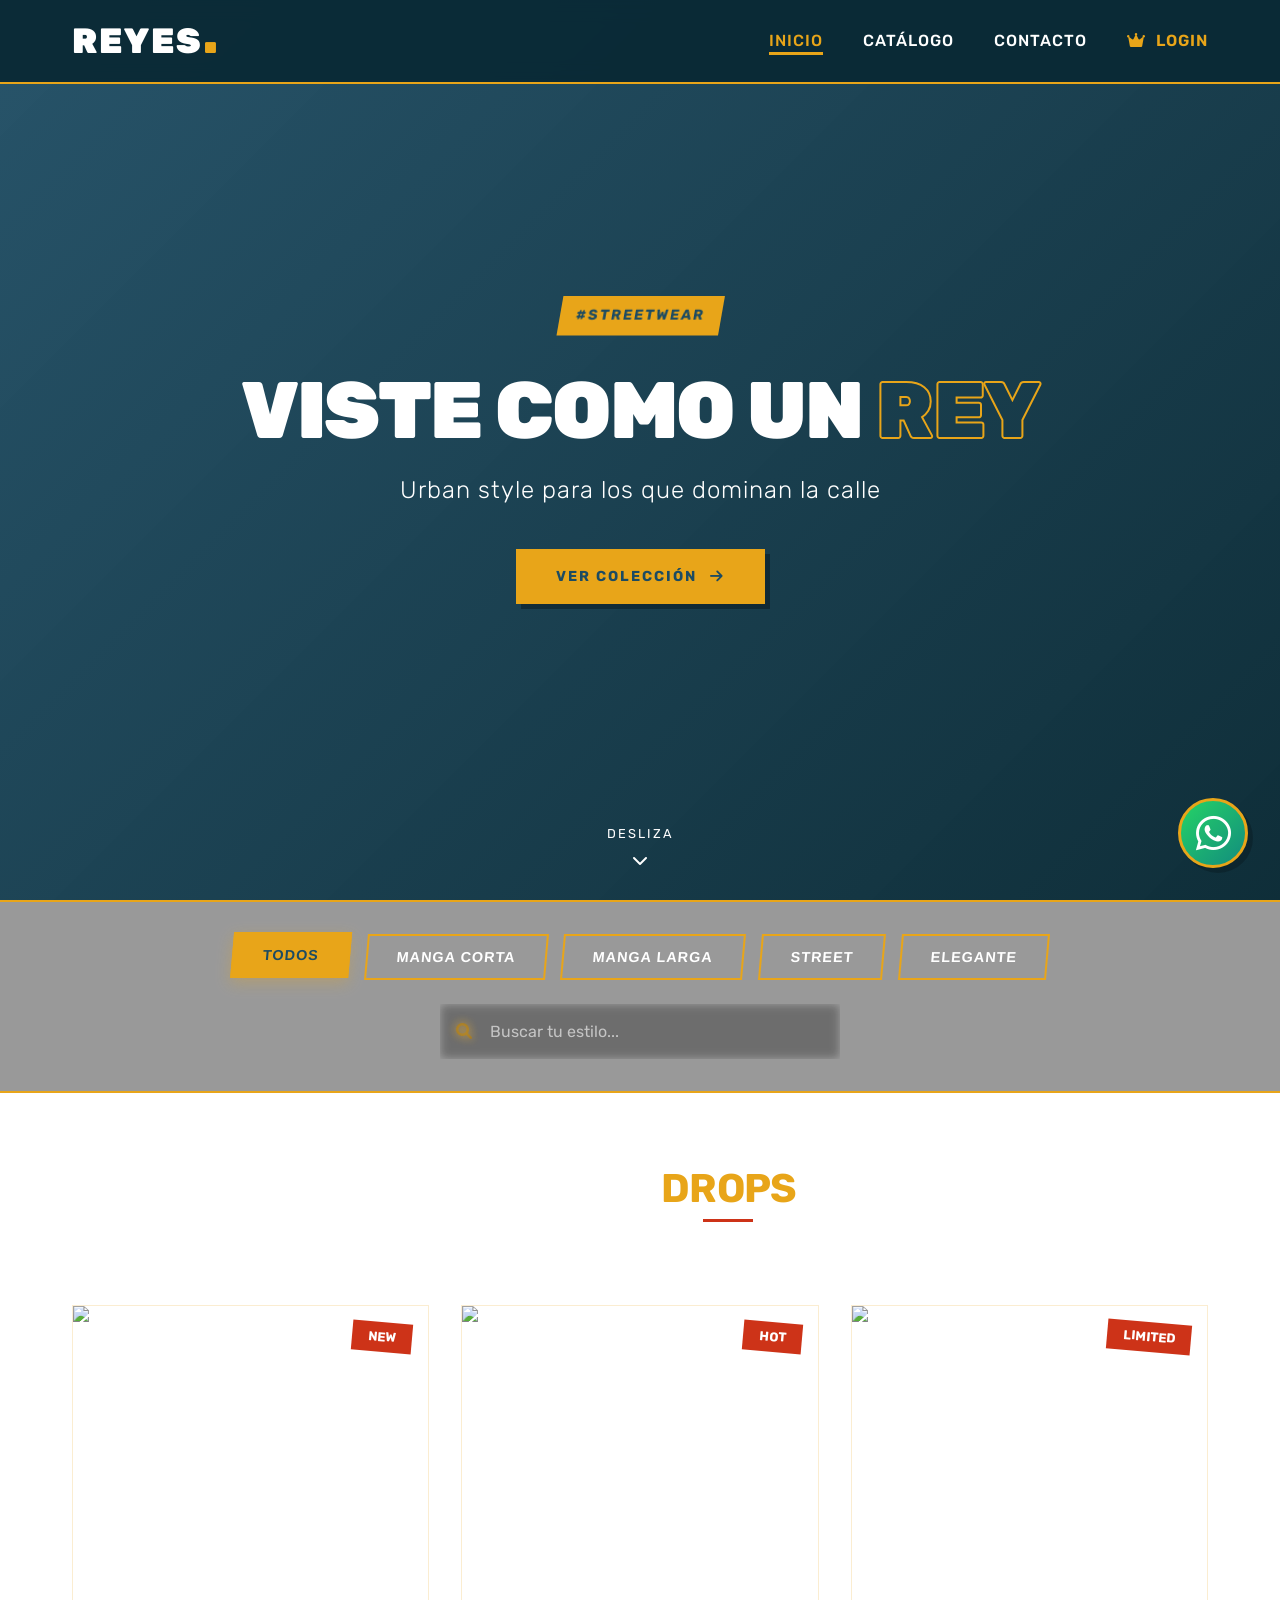
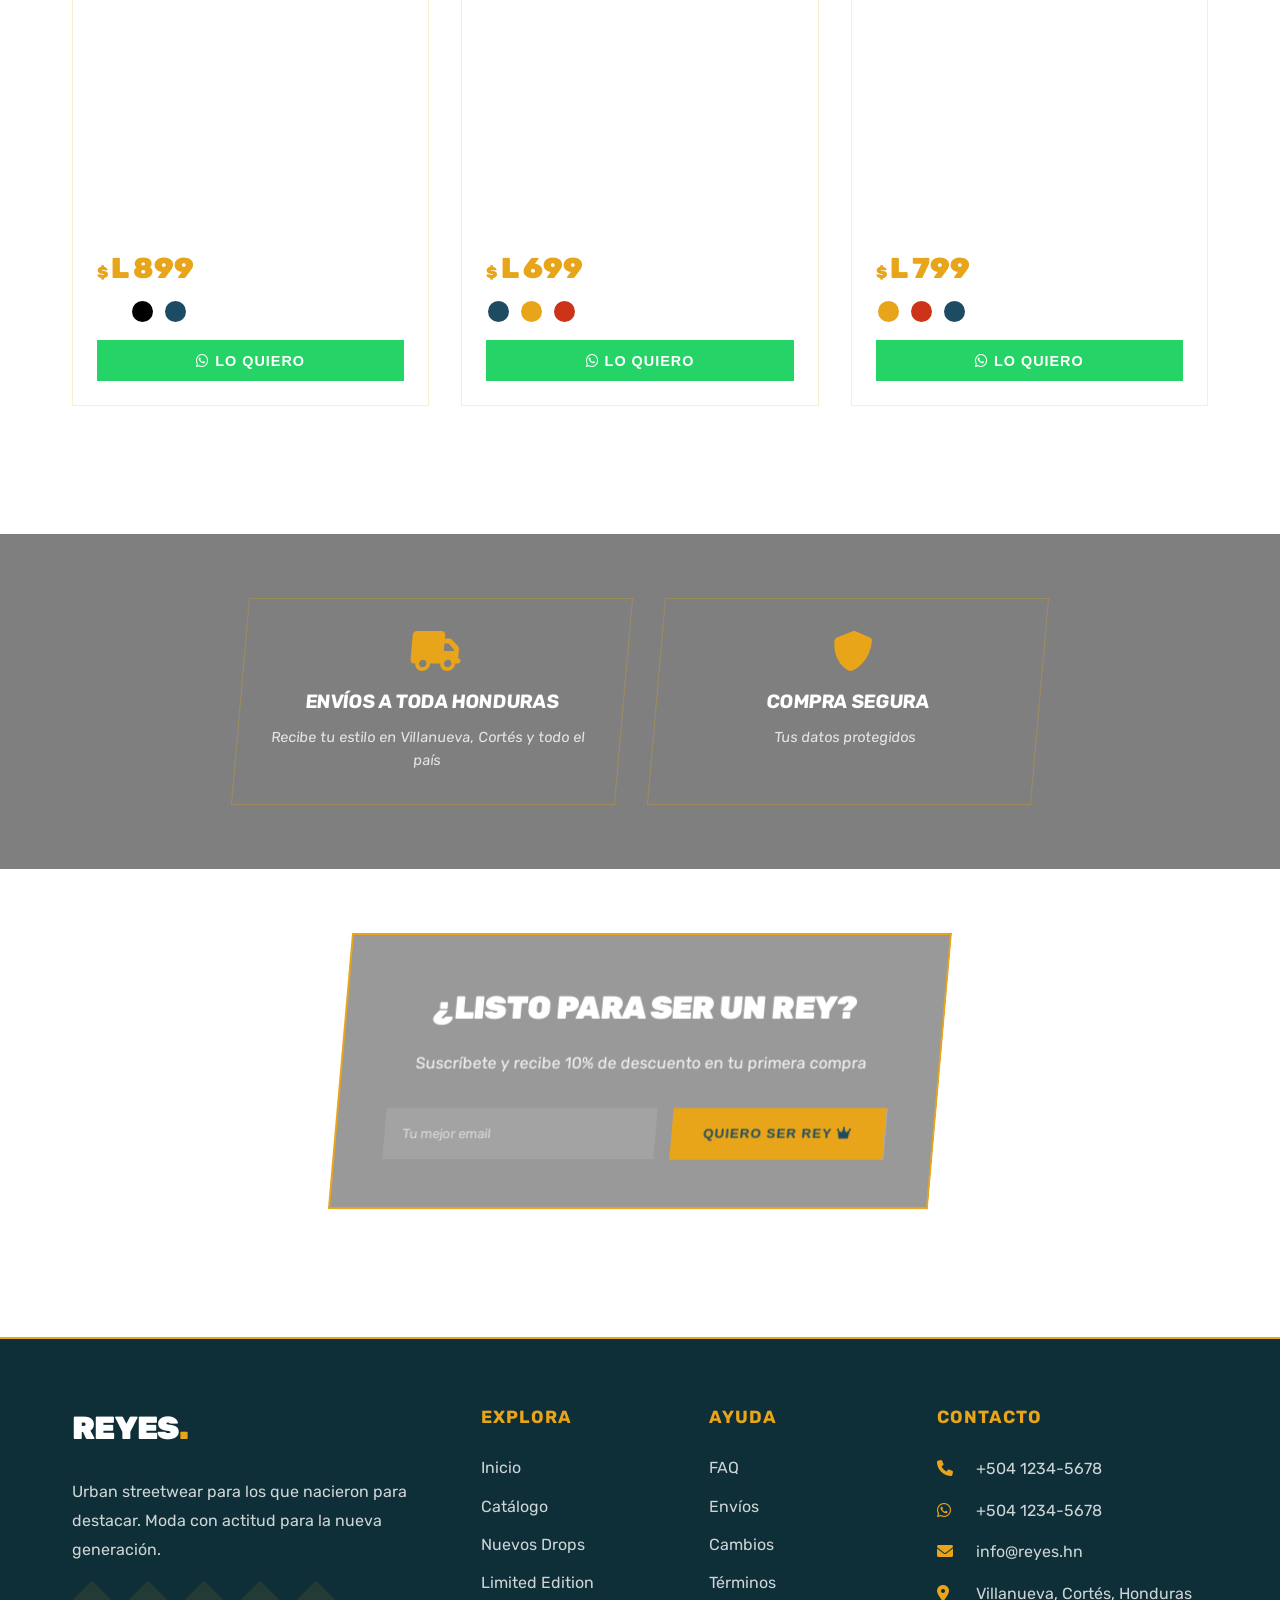
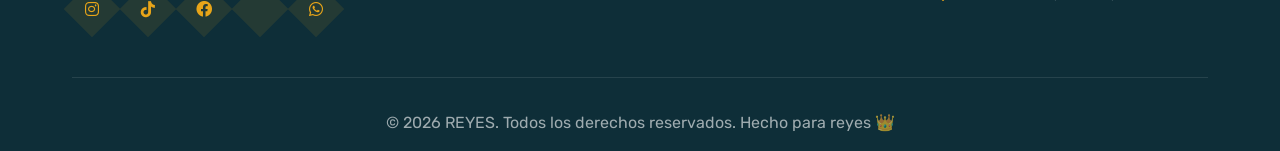
==== index.html @ 41ee8513 "Add files via upload" ====
<!DOCTYPE html>
<html lang="es">
<head>
    <meta charset="UTF-8">
    <meta name="viewport" content="width=device-width, initial-scale=1.0">
    <title>Reyes | Urban Streetwear</title>
    <!-- Tipografía Rubik -->
    <link rel="preconnect" href="https://fonts.googleapis.com">
    <link rel="preconnect" href="https://fonts.gstatic.com" crossorigin>
    <link href="https://fonts.googleapis.com/css2?family=Rubik:wght@300;400;500;600;700;800;900&display=swap" rel="stylesheet">
    <!-- Font Awesome para iconos -->
    <link rel="stylesheet" href="https://cdnjs.cloudflare.com/ajax/libs/font-awesome/6.0.0/css/all.min.css">
    <link rel="stylesheet" href="css/style.css">
</head>
<body>
    <!-- Fondo con imagen y overlay -->
    <div class="bg-overlay"></div>
    
    <!-- Header -->
    <header class="header">
        <nav class="nav-container">
            <div class="logo">
                <h1>REYES<span>.</span></h1>
            </div>
            
            <div class="menu-toggle">
                <i class="fas fa-bars"></i>
            </div>
            
         <ul class="nav-menu">
    <li><a href="#inicio" class="active">Inicio</a></li>
    <li><a href="#catalogo">Catálogo</a></li>
    <li><a href="#contacto">Contacto</a></li>
    <li><a href="#" id="loginLink"><i class="fas fa-crown"></i> Login</a></li>
    <!-- El botón de logout se agregará dinámicamente con JavaScript -->
</ul>
        </nav>
    </header>

    <!-- Hero Section -->
    <section id="inicio" class="hero">
        <div class="hero-content">
            <div class="hero-tag">#STREETWEAR</div>
            <h2 class="animate-text">VISTE COMO UN <span>REY</span></h2>
            <p class="animate-text-delay">Urban style para los que dominan la calle</p>
            <div class="hero-buttons">
                <a href="#catalogo" class="btn-primary">VER COLECCIÓN <i class="fas fa-arrow-right"></i></a>
            </div>
        </div>
        <div class="hero-scroll">
            <span>Desliza</span>
            <i class="fas fa-chevron-down"></i>
        </div>
    </section>

    <!-- Filtros -->
    <section class="filtros-section">
        <div class="container">
            <div class="filtros-container">
                <button class="filtro-btn active" data-filter="todos">Todos</button>
                <button class="filtro-btn" data-filter="manga-corta">Manga Corta</button>
                <button class="filtro-btn" data-filter="manga-larga">Manga Larga</button>
                <button class="filtro-btn" data-filter="casual">Street</button>
                <button class="filtro-btn" data-filter="formal">Elegante</button>
            </div>
            
            <div class="search-container">
                <i class="fas fa-search"></i>
                <input type="text" id="searchInput" placeholder="Buscar tu estilo...">
            </div>
        </div>
    </section>

    <!-- Catálogo de Productos -->
    <section id="catalogo" class="catalogo">
        <div class="container">
            <div class="section-header">
                <h2 class="section-title">ÚLTIMOS <span>DROPS</span></h2>
                <div class="section-subtitle">Lo más fresco de la temporada</div>
            </div>
            <div id="productos-grid" class="productos-grid">
                <!-- Los productos se cargarán aquí dinámicamente -->
            </div>
        </div>
    </section>

    <!-- Features Section -->
    <section class="features">
        <div class="container">
            <div class="features-grid">
                <div class="feature-card">
                    <i class="fas fa-truck"></i>
                    <h3>Envíos a todo México</h3>
                    <p>Recibe tu estilo donde quieras</p>
                </div>
                <div class="feature-card">
                    <i class="fas fa-shield-alt"></i>
                    <h3>Compra segura</h3>
                    <p>Tus datos protegidos</p>
                </div>
            </div>
        </div>
    </section>

    <!-- Newsletter Section -->
    <section class="newsletter">
        <div class="container">
            <div class="newsletter-content">
                <h3>¿Listo para ser un REY?</h3>
                <p>Suscríbete y recibe 10% de descuento en tu primera compra</p>
                <form class="newsletter-form">
                    <input type="email" placeholder="Tu mejor email" required>
                    <button type="submit">QUIERO SER REY <i class="fas fa-crown"></i></button>
                </form>
            </div>
        </div>
    </section>

    <!-- WhatsApp Float Button -->
    <a href="https://wa.me/521234567890?text=¡Reyes!%20Quiero%20saber%20más%20sobre%20sus%20camisas%20👑" 
       class="whatsapp-float" 
       target="_blank">
        <i class="fab fa-whatsapp"></i>
    </a>

    <!-- Login Modal -->
    <div id="loginModal" class="modal">
        <div class="modal-content login-modal">
            <span class="close-modal" onclick="cerrarLoginModal()">&times;</span>
            <div class="login-header">
                <i class="fas fa-crown"></i>
                <h2>Acceso REYES</h2>
                <p>Solo para la realeza</p>
            </div>
            <form id="loginForm" onsubmit="handleLogin(event)">
                <div class="input-group">
                    <i class="fas fa-user"></i>
                    <input type="text" id="username" placeholder="Usuario" required>
                </div>
                <div class="input-group">
                    <i class="fas fa-lock"></i>
                    <input type="password" id="password" placeholder="Contraseña" required>
                </div>
                <button type="submit" class="btn-login">ACCEDER <i class="fas fa-arrow-right"></i></button>
            </form>
            <div class="login-info">
                <p><i class="fas fa-info-circle"></i> Demo: admin / reyes2026</p>
            </div>
        </div>
    </div>

    <!-- Footer -->
    <footer class="footer" id="contacto">
        <div class="container">
            <div class="footer-content">
                <div class="footer-section">
                    <h3>REYES<span>.</span></h3>
                    <p>Urban streetwear para los que nacieron para destacar. Moda con actitud para la nueva generación.</p>
                    <div class="social-links">
                        <a href="#"><i class="fab fa-instagram"></i></a>
                        <a href="#"><i class="fab fa-tiktok"></i></a>
                        <a href="#"><i class="fab fa-facebook"></i></a>
                        <a href="#"><i class="fab fa-x-twitter"></i></a>
                    </div>
                </div>
                <div class="footer-section">
                    <h4>Explora</h4>
                    <ul>
                        <li><a href="#inicio">Inicio</a></li>
                        <li><a href="#catalogo">Catálogo</a></li>
                        <li><a href="#">Nuevos Drops</a></li>
                        <li><a href="#">Limited Edition</a></li>
                    </ul>
                </div>
                <div class="footer-section">
                    <h4>Ayuda</h4>
                    <ul>
                        <li><a href="#">FAQ</a></li>
                        <li><a href="#">Envíos</a></li>
                        <li><a href="#">Cambios</a></li>
                        <li><a href="#">Términos</a></li>
                    </ul>
                </div>
                <div class="footer-section">
                    <h4>Contacto</h4>
                    <p><i class="fas fa-phone"></i> +52 123 456 7890</p>
                    <p><i class="fab fa-whatsapp"></i> +52 123 456 7890</p>
                    <p><i class="fas fa-envelope"></i> hola@reyes.mx</p>
                    <p><i class="fas fa-map-marker-alt"></i> CDMX, México</p>
                </div>
            </div>
            <div class="footer-bottom">
                <p>© 2026 REYES. Todos los derechos reservados. Hecho para reyes 👑</p>
            </div>
        </div>
    </footer>

    <script src="js/main.js"></script>
</body>
</html>
---- css/style.css ----
/* Variables de color */
:root {
    --amarillo: #E8A519;
    --rojo: #CD3318;
    --azul-profundo: #1C4B62;
    --blanco: #ffffff;
    --gris-claro: #f4f4f4;
    --gris-oscuro: #1a1a1a;
    --negro: #000000;
    --overlay: rgba(28, 75, 98, 0.9);
}

/* Reset y estilos base */
* {
    margin: 0;
    padding: 0;
    box-sizing: border-box;
}

html {
    scroll-behavior: smooth;
}

body {
    font-family: 'Rubik', sans-serif;
    line-height: 1.6;
    color: var(--blanco);
    position: relative;
    min-height: 100vh;
    font-weight: 400;
}

/* Tipografía */
h1, h2, h3, h4, h5, h6 {
    font-weight: 700;
    letter-spacing: -0.02em;
}

/* Fondo con imagen y overlay */
.bg-overlay {
    position: fixed;
    top: 0;
    left: 0;
    width: 100%;
    height: 100%;
    background-image: url('https://images.unsplash.com/photo-1441986300917-64674bd600d8?ixlib=rb-4.0.3&auto=format&fit=crop&w=2070&q=80');
    background-size: cover;
    background-position: center;
    background-repeat: no-repeat;
    z-index: -1;
}

.bg-overlay::after {
    content: '';
    position: absolute;
    top: 0;
    left: 0;
    width: 100%;
    height: 100%;
    background: linear-gradient(135deg, rgba(28, 75, 98, 0.95), rgba(10, 42, 53, 0.98));
    backdrop-filter: blur(5px);
}

/* Header */
.header {
    position: fixed;
    top: 0;
    width: 100%;
    background: rgba(10, 42, 53, 0.95);
    backdrop-filter: blur(10px);
    z-index: 1000;
    border-bottom: 2px solid var(--amarillo);
}

.nav-container {
    max-width: 1200px;
    margin: 0 auto;
    padding: 0.8rem 2rem;
    display: flex;
    justify-content: space-between;
    align-items: center;
    position: relative;
}

.logo h1 {
    font-size: 2.2rem;
    font-weight: 900;
    letter-spacing: 2px;
}

.logo span {
    color: var(--amarillo);
    font-size: 3rem;
    line-height: 1;
}

.menu-toggle {
    display: none;
    font-size: 1.8rem;
    cursor: pointer;
    color: var(--amarillo);
    z-index: 1001;
}

.nav-menu {
    display: flex;
    list-style: none;
    gap: 2.5rem;
    margin: 0;
    padding: 0;
}

.nav-menu a {
    color: var(--blanco);
    text-decoration: none;
    font-weight: 500;
    font-size: 1rem;
    transition: all 0.3s ease;
    position: relative;
    text-transform: uppercase;
    letter-spacing: 1px;
}

.nav-menu a::before {
    content: '';
    position: absolute;
    bottom: -5px;
    left: 0;
    width: 0;
    height: 3px;
    background: var(--amarillo);
    transition: width 0.3s ease;
}

.nav-menu a:hover::before,
.nav-menu a.active::before {
    width: 100%;
}

.nav-menu a:hover,
.nav-menu a.active {
    color: var(--amarillo);
}

#loginLink {
    color: var(--amarillo);
    font-weight: 600;
}

#loginLink i {
    margin-right: 5px;
}

#loginLink:hover {
    color: var(--blanco);
}

/* Hero Section */
.hero {
    height: 100vh;
    display: flex;
    align-items: center;
    justify-content: center;
    text-align: center;
    padding: 0 2rem;
    position: relative;
}

.hero-tag {
    display: inline-block;
    padding: 0.5rem 1rem;
    background: var(--amarillo);
    color: var(--azul-profundo);
    font-weight: 700;
    font-size: 0.9rem;
    letter-spacing: 2px;
    margin-bottom: 2rem;
    transform: skew(-10deg);
}

.hero-content h2 {
    font-size: 5rem;
    font-weight: 900;
    line-height: 1.1;
    margin-bottom: 1rem;
    text-transform: uppercase;
    animation: fadeInUp 1s ease;
}

.hero-content h2 span {
    color: var(--amarillo);
    -webkit-text-stroke: 2px var(--amarillo);
    text-stroke: 2px var(--amarillo);
    color: transparent;
}

.hero-content p {
    font-size: 1.5rem;
    margin-bottom: 2.5rem;
    font-weight: 300;
    letter-spacing: 1px;
    animation: fadeInUp 1s ease 0.3s forwards;
    opacity: 0;
}

.hero-buttons {
    display: flex;
    gap: 1rem;
    justify-content: center;
}

.hero-scroll {
    position: absolute;
    bottom: 2rem;
    left: 50%;
    transform: translateX(-50%);
    display: flex;
    flex-direction: column;
    align-items: center;
    gap: 0.5rem;
    animation: bounce 2s infinite;
}

.hero-scroll span {
    font-size: 0.8rem;
    letter-spacing: 2px;
    text-transform: uppercase;
}

/* Botones */
.btn-primary {
    display: inline-block;
    padding: 1rem 2.5rem;
    background: var(--amarillo);
    color: var(--azul-profundo);
    text-decoration: none;
    font-weight: 700;
    text-transform: uppercase;
    letter-spacing: 2px;
    font-size: 0.9rem;
    box-shadow: 5px 5px 0 rgba(0, 0, 0, 0.3);
    transition: all 0.3s ease;
    border: none;
    cursor: pointer;
    animation: fadeInUp 1s ease 0.6s forwards;
    opacity: 0;
}

.btn-primary:hover {
    transform: translate(2px, 2px);
    box-shadow: 3px 3px 0 rgba(0, 0, 0, 0.3);
}

.btn-primary i {
    margin-left: 0.5rem;
    transition: transform 0.3s ease;
}

.btn-primary:hover i {
    transform: translateX(5px);
}

/* Filtros Section */
.filtros-section {
    padding: 2rem 0;
    background: rgba(0, 0, 0, 0.4);
    backdrop-filter: blur(10px);
    border-top: 2px solid var(--amarillo);
    border-bottom: 2px solid var(--amarillo);
}

.container {
    max-width: 1200px;
    margin: 0 auto;
    padding: 0 2rem;
}

.filtros-container {
    display: flex;
    justify-content: center;
    gap: 1rem;
    flex-wrap: wrap;
    margin-bottom: 1.5rem;
}

.filtro-btn {
    padding: 0.8rem 1.8rem;
    background: transparent;
    border: 2px solid var(--amarillo);
    color: var(--blanco);
    font-weight: 700;
    font-size: 0.9rem;
    text-transform: uppercase;
    letter-spacing: 1px;
    cursor: pointer;
    transition: all 0.3s ease;
    transform: skew(-5deg);
}

.filtro-btn:hover,
.filtro-btn.active {
    background: var(--amarillo);
    color: var(--azul-profundo);
    transform: skew(-5deg) translateY(-2px);
    box-shadow: 0 5px 15px rgba(232, 165, 25, 0.3);
}

.search-container {
    position: relative;
    max-width: 400px;
    margin: 0 auto;
}

.search-container i {
    position: absolute;
    left: 1rem;
    top: 50%;
    transform: translateY(-50%);
    color: var(--amarillo);
    font-size: 1rem;
}

#searchInput {
    width: 100%;
    padding: 1rem 1rem 1rem 3rem;
    border: none;
    background: rgba(255, 255, 255, 0.1);
    backdrop-filter: blur(5px);
    color: var(--blanco);
    font-size: 1rem;
    font-family: 'Rubik', sans-serif;
    border: 2px solid transparent;
    transition: all 0.3s ease;
}

#searchInput:focus {
    outline: none;
    border-color: var(--amarillo);
    background: rgba(255, 255, 255, 0.15);
}

#searchInput::placeholder {
    color: rgba(255, 255, 255, 0.6);
}

/* Catálogo */
.catalogo {
    padding: 4rem 0;
}

.section-header {
    text-align: center;
    margin-bottom: 3rem;
}

.section-title {
    font-size: 2.5rem;
    margin-bottom: 0.5rem;
}

.section-title span {
    color: var(--amarillo);
    position: relative;
}

.section-title span::after {
    content: '';
    position: absolute;
    bottom: -10px;
    left: 50%;
    transform: translateX(-50%);
    width: 50px;
    height: 3px;
    background: var(--rojo);
}

.section-subtitle {
    color: rgba(255, 255, 255, 0.8);
    font-size: 1.1rem;
}

.productos-grid {
    display: grid;
    grid-template-columns: repeat(auto-fill, minmax(300px, 1fr));
    gap: 2rem;
}

/* Tarjetas de producto */
.producto-card {
    background: rgba(255, 255, 255, 0.05);
    backdrop-filter: blur(10px);
    border: 1px solid rgba(232, 165, 25, 0.2);
    overflow: hidden;
    transition: all 0.4s ease;
    position: relative;
}

.producto-card::before {
    content: '';
    position: absolute;
    top: 0;
    left: 0;
    width: 100%;
    height: 100%;
    background: linear-gradient(135deg, transparent, rgba(232, 165, 25, 0.1));
    opacity: 0;
    transition: opacity 0.4s ease;
    pointer-events: none;
}

.producto-card:hover {
    transform: translateY(-10px);
    border-color: var(--amarillo);
    box-shadow: 10px 10px 0 rgba(232, 165, 25, 0.2);
}

.producto-card:hover::before {
    opacity: 1;
}

.producto-imagen {
    position: relative;
    overflow: hidden;
    aspect-ratio: 3/4;
}

.producto-imagen img {
    width: 100%;
    height: 100%;
    object-fit: cover;
    transition: transform 0.6s ease;
}

.producto-card:hover .producto-imagen img {
    transform: scale(1.1);
}

.producto-tag {
    position: absolute;
    top: 1rem;
    right: 1rem;
    background: var(--rojo);
    color: var(--blanco);
    padding: 0.3rem 1rem;
    font-weight: 700;
    font-size: 0.8rem;
    text-transform: uppercase;
    transform: rotate(5deg);
    z-index: 2;
}

.producto-overlay {
    position: absolute;
    top: 0;
    left: 0;
    width: 100%;
    height: 100%;
    background: rgba(232, 165, 25, 0.3);
    display: flex;
    align-items: center;
    justify-content: center;
    opacity: 0;
    transition: opacity 0.3s ease;
}

.producto-card:hover .producto-overlay {
    opacity: 1;
}

.btn-ver-producto {
    padding: 0.8rem 1.5rem;
    background: var(--amarillo);
    color: var(--azul-profundo);
    border: none;
    font-weight: 700;
    text-transform: uppercase;
    letter-spacing: 1px;
    cursor: pointer;
    transform: translateY(20px);
    transition: transform 0.3s ease;
}

.producto-card:hover .btn-ver-producto {
    transform: translateY(0);
}

.producto-info {
    padding: 1.5rem;
    position: relative;
    z-index: 2;
}

.producto-nombre {
    font-size: 1.3rem;
    font-weight: 700;
    margin-bottom: 0.5rem;
    text-transform: uppercase;
}

.producto-precio {
    font-size: 1.8rem;
    font-weight: 900;
    color: var(--amarillo);
    margin-bottom: 0.5rem;
}

.producto-precio::before {
    content: '$';
    font-size: 1rem;
    margin-right: 0.2rem;
}

.producto-colores {
    display: flex;
    gap: 0.5rem;
    margin-bottom: 1rem;
    flex-wrap: wrap;
}

.color-circle {
    width: 25px;
    height: 25px;
    border-radius: 50%;
    border: 2px solid var(--blanco);
    cursor: pointer;
    transition: transform 0.3s ease;
}

.color-circle:hover {
    transform: scale(1.2);
}

.btn-whatsapp {
    display: inline-block;
    padding: 0.8rem 1.5rem;
    background: #25D366;
    color: var(--blanco);
    text-decoration: none;
    border: none;
    font-weight: 600;
    text-transform: uppercase;
    font-size: 0.9rem;
    letter-spacing: 1px;
    cursor: pointer;
    transition: all 0.3s ease;
    width: 100%;
}

.btn-whatsapp:hover {
    background: #128C7E;
    transform: translateY(-2px);
    box-shadow: 0 5px 15px rgba(37, 211, 102, 0.3);
}

/* Modal de producto */
.modal {
    display: none;
    position: fixed;
    top: 0;
    left: 0;
    width: 100%;
    height: 100%;
    background: rgba(0, 0, 0, 0.9);
    z-index: 2000;
    justify-content: center;
    align-items: center;
}

.modal.active {
    display: flex;
}

.modal-content {
    background: var(--azul-profundo);
    max-width: 900px;
    width: 90%;
    position: relative;
    animation: modalFadeIn 0.5s ease;
}

@keyframes modalFadeIn {
    from {
        opacity: 0;
        transform: scale(0.8);
    }
    to {
        opacity: 1;
        transform: scale(1);
    }
}

.close-modal {
    position: absolute;
    top: 1rem;
    right: 1rem;
    font-size: 2rem;
    color: var(--blanco);
    cursor: pointer;
    z-index: 10;
    transition: color 0.3s ease;
}

.close-modal:hover {
    color: var(--rojo);
}

.modal-body {
    display: grid;
    grid-template-columns: 1fr 1fr;
}

.modal-imagen {
    position: relative;
    height: 100%;
    min-height: 500px;
}

.modal-imagen img {
    width: 100%;
    height: 100%;
    object-fit: cover;
}

.modal-info {
    padding: 2rem;
}

.modal-info h2 {
    font-size: 2rem;
    margin-bottom: 1rem;
    color: var(--amarillo);
}

.modal-precio {
    font-size: 2rem;
    font-weight: 700;
    color: var(--amarillo);
    margin-bottom: 1rem;
}

.modal-descripcion {
    margin-bottom: 1.5rem;
    line-height: 1.8;
    color: rgba(255, 255, 255, 0.9);
}

.modal-colores h3,
.modal-tallas h3 {
    margin-bottom: 1rem;
    font-size: 1rem;
    color: var(--amarillo);
}

.colores-lista {
    display: flex;
    gap: 1rem;
    margin-bottom: 1.5rem;
    flex-wrap: wrap;
}

.tallas-lista {
    display: flex;
    gap: 0.8rem;
    flex-wrap: wrap;
    margin-bottom: 2rem;
}

.talla-btn {
    width: 45px;
    height: 45px;
    border: 2px solid var(--amarillo);
    background: transparent;
    color: var(--blanco);
    font-weight: 600;
    font-size: 1rem;
    cursor: pointer;
    transition: all 0.3s ease;
}

.talla-btn:hover,
.talla-btn.selected {
    background: var(--amarillo);
    color: var(--azul-profundo);
}

/* Login Modal */
.login-modal {
    max-width: 400px;
    border: 3px solid var(--amarillo);
    transform: skew(-5deg);
}

.login-header {
    text-align: center;
    padding: 2rem 2rem 1rem;
}

.login-header i {
    font-size: 3rem;
    color: var(--amarillo);
    margin-bottom: 1rem;
}

.login-header h2 {
    font-size: 2rem;
    margin-bottom: 0.5rem;
}

.login-header p {
    color: rgba(255, 255, 255, 0.7);
}

#loginForm {
    padding: 2rem;
}

.input-group {
    position: relative;
    margin-bottom: 1.5rem;
}

.input-group i {
    position: absolute;
    left: 1rem;
    top: 50%;
    transform: translateY(-50%);
    color: var(--amarillo);
    font-size: 1rem;
}

.input-group input {
    width: 100%;
    padding: 1rem 1rem 1rem 3rem;
    background: rgba(255, 255, 255, 0.1);
    border: 2px solid transparent;
    color: var(--blanco);
    font-family: 'Rubik', sans-serif;
    font-size: 1rem;
    transition: all 0.3s ease;
}

.input-group input:focus {
    outline: none;
    border-color: var(--amarillo);
    background: rgba(255, 255, 255, 0.15);
}

.btn-login {
    width: 100%;
    padding: 1rem;
    background: var(--amarillo);
    color: var(--azul-profundo);
    border: none;
    font-weight: 700;
    text-transform: uppercase;
    letter-spacing: 2px;
    font-size: 1rem;
    cursor: pointer;
    transition: all 0.3s ease;
}

.btn-login:hover {
    transform: translateY(-2px);
    box-shadow: 0 5px 15px rgba(232, 165, 25, 0.3);
}

.login-info {
    padding: 1rem 2rem 2rem;
    text-align: center;
    font-size: 0.9rem;
    color: rgba(255, 255, 255, 0.6);
    border-top: 1px solid rgba(255, 255, 255, 0.1);
}

/* Features Section */
.features {
    padding: 4rem 0;
    background: rgba(0, 0, 0, 0.5);
    backdrop-filter: blur(10px);
    margin-top: 4rem;
}

.features-grid {
    display: grid;
    grid-template-columns: repeat(2, 1fr);
    gap: 2rem;
    max-width: 800px;
    margin: 0 auto;
}

.feature-card {
    text-align: center;
    padding: 2rem;
    border: 1px solid rgba(232, 165, 25, 0.3);
    transform: skew(-5deg);
    transition: all 0.3s ease;
}

.feature-card:hover {
    border-color: var(--amarillo);
    transform: skew(-5deg) translateY(-5px);
    box-shadow: 5px 5px 0 rgba(232, 165, 25, 0.2);
}

.feature-card i {
    font-size: 2.5rem;
    color: var(--amarillo);
    margin-bottom: 1rem;
}

.feature-card h3 {
    font-size: 1.2rem;
    margin-bottom: 0.5rem;
    text-transform: uppercase;
}

.feature-card p {
    color: rgba(255, 255, 255, 0.8);
    font-size: 0.9rem;
}

/* Newsletter Section */
.newsletter {
    padding: 4rem 0;
}

.newsletter-content {
    text-align: center;
    max-width: 600px;
    margin: 0 auto;
    padding: 3rem;
    background: rgba(0, 0, 0, 0.4);
    backdrop-filter: blur(10px);
    border: 2px solid var(--amarillo);
    transform: skew(-5deg);
}

.newsletter-content h3 {
    font-size: 2rem;
    margin-bottom: 1rem;
    text-transform: uppercase;
    font-weight: 900;
}

.newsletter-content p {
    margin-bottom: 2rem;
    opacity: 0.9;
}

.newsletter-form {
    display: flex;
    gap: 1rem;
    justify-content: center;
}

.newsletter-form input {
    flex: 1;
    padding: 1rem;
    background: rgba(255, 255, 255, 0.1);
    border: 2px solid transparent;
    color: var(--blanco);
    font-family: 'Rubik', sans-serif;
    transition: all 0.3s ease;
}

.newsletter-form input:focus {
    outline: none;
    border-color: var(--amarillo);
    background: rgba(255, 255, 255, 0.15);
}

.newsletter-form input::placeholder {
    color: rgba(255, 255, 255, 0.6);
}

.newsletter-form button {
    padding: 1rem 2rem;
    background: var(--amarillo);
    color: var(--azul-profundo);
    border: none;
    font-weight: 700;
    text-transform: uppercase;
    letter-spacing: 1px;
    cursor: pointer;
    transition: all 0.3s ease;
}

.newsletter-form button:hover {
    transform: scale(1.05);
}

/* WhatsApp Float */
.whatsapp-float {
    position: fixed;
    bottom: 2rem;
    right: 2rem;
    background: linear-gradient(135deg, #25D366, #128C7E);
    color: var(--blanco);
    width: 70px;
    height: 70px;
    border-radius: 50%;
    display: flex;
    align-items: center;
    justify-content: center;
    font-size: 2.5rem;
    text-decoration: none;
    box-shadow: 5px 5px 0 rgba(0, 0, 0, 0.2);
    transition: all 0.3s ease;
    z-index: 999;
    border: 3px solid var(--amarillo);
}

.whatsapp-float:hover {
    transform: scale(1.1) rotate(5deg);
    box-shadow: 8px 8px 0 rgba(0, 0, 0, 0.2);
}

/* Footer */
.footer {
    background: rgba(10, 42, 53, 0.98);
    backdrop-filter: blur(10px);
    padding: 4rem 0 1rem;
    margin-top: 4rem;
    border-top: 2px solid var(--amarillo);
}

.footer-content {
    display: grid;
    grid-template-columns: 2fr 1fr 1fr 1.5fr;
    gap: 3rem;
    margin-bottom: 3rem;
}

.footer-section h3 {
    font-size: 2rem;
    font-weight: 900;
    margin-bottom: 1.5rem;
}

.footer-section h3 span {
    color: var(--amarillo);
}

.footer-section h4 {
    font-size: 1.1rem;
    margin-bottom: 1.5rem;
    text-transform: uppercase;
    letter-spacing: 1px;
    color: var(--amarillo);
}

.footer-section p {
    color: rgba(255, 255, 255, 0.8);
    line-height: 1.8;
    margin-bottom: 0.8rem;
}

.footer-section ul {
    list-style: none;
    padding: 0;
}

.footer-section ul li {
    margin-bottom: 0.8rem;
}

.footer-section ul li a {
    color: rgba(255, 255, 255, 0.8);
    text-decoration: none;
    transition: all 0.3s ease;
}

.footer-section ul li a:hover {
    color: var(--amarillo);
    padding-left: 5px;
}

.footer-section i {
    width: 25px;
    color: var(--amarillo);
    margin-right: 10px;
}

.social-links {
    display: flex;
    gap: 1rem;
    margin-top: 1.5rem;
    flex-wrap: wrap;
}

.social-links a {
    display: inline-flex;
    width: 40px;
    height: 40px;
    background: rgba(232, 165, 25, 0.1);
    color: var(--amarillo);
    transform: rotate(45deg);
    align-items: center;
    justify-content: center;
    transition: all 0.3s ease;
    text-decoration: none;
}

.social-links a i {
    transform: rotate(-45deg);
    width: auto;
    margin: 0;
}

.social-links a:hover {
    background: var(--amarillo);
    color: var(--azul-profundo);
    transform: rotate(90deg);
}

.footer-bottom {
    text-align: center;
    padding-top: 2rem;
    border-top: 1px solid rgba(255, 255, 255, 0.1);
    color: rgba(255, 255, 255, 0.6);
}

/* Notificaciones */
.notificacion {
    position: fixed;
    top: 100px;
    right: 20px;
    padding: 1rem 2rem;
    background: var(--azul-profundo);
    border-left: 5px solid var(--amarillo);
    color: var(--blanco);
    font-weight: 500;
    transform: translateX(400px);
    transition: transform 0.3s ease;
    z-index: 2000;
    box-shadow: 5px 5px 0 rgba(0, 0, 0, 0.2);
    font-family: 'Rubik', sans-serif;
}

.notificacion-show {
    transform: translateX(0);
}

.notificacion-success {
    border-left-color: #00C851;
}

.notificacion-error {
    border-left-color: var(--rojo);
}

.notificacion-info {
    border-left-color: var(--amarillo);
}

/* Admin actions */
.admin-actions {
    display: flex;
    gap: 0.5rem;
    margin-top: 1rem;
    padding-top: 1rem;
    border-top: 1px solid rgba(232, 165, 25, 0.3);
}

.btn-edit, .btn-delete {
    flex: 1;
    padding: 0.5rem;
    border: none;
    font-family: 'Rubik', sans-serif;
    font-weight: 600;
    text-transform: uppercase;
    font-size: 0.8rem;
    cursor: pointer;
    transition: all 0.3s ease;
}

.btn-edit {
    background: var(--amarillo);
    color: var(--azul-profundo);
}

.btn-delete {
    background: var(--rojo);
    color: var(--blanco);
}

.btn-edit:hover, .btn-delete:hover {
    transform: translateY(-2px);
    box-shadow: 3px 3px 0 rgba(0, 0, 0, 0.2);
}

/* No resultados */
.no-resultados {
    text-align: center;
    padding: 4rem;
    font-size: 2rem;
    font-weight: 900;
    color: var(--amarillo);
    text-transform: uppercase;
    grid-column: 1 / -1;
}

/* Estilos para modo admin */
.modo-admin .editable {
    position: relative;
    border: 1px dashed var(--amarillo);
    padding: 2px;
}

.modo-admin .editable:hover {
    background: rgba(232, 165, 25, 0.1);
}

.edit-icon {
    color: var(--amarillo);
    font-size: 0.8rem;
    margin-left: 5px;
    opacity: 0.5;
}

.modo-admin .edit-icon {
    opacity: 1;
}

.admin-edit-field {
    cursor: pointer;
}

.admin-edit-field:hover {
    background: rgba(232, 165, 25, 0.1);
}

.admin-producto-actions {
    position: absolute;
    top: 5px;
    left: 5px;
    display: flex;
    gap: 5px;
    z-index: 10;
}

.admin-btn-small {
    width: 30px;
    height: 30px;
    border: none;
    background: rgba(28, 75, 98, 0.9);
    color: var(--amarillo);
    border-radius: 50%;
    cursor: pointer;
    font-size: 0.8rem;
    transition: all 0.3s ease;
}

.admin-btn-small:hover {
    background: var(--amarillo);
    color: var(--azul-profundo);
    transform: scale(1.1);
}

.admin-btn-small.delete:hover {
    background: var(--rojo);
    color: white;
}

.btn-nuevo-producto {
    position: fixed;
    bottom: 100px;
    right: 100px;
    width: 60px;
    height: 60px;
    background: var(--amarillo);
    color: var(--azul-profundo);
    border-radius: 50%;
    display: flex;
    align-items: center;
    justify-content: center;
    font-size: 2rem;
    cursor: pointer;
    box-shadow: 5px 5px 0 rgba(0,0,0,0.2);
    transition: all 0.3s ease;
    z-index: 1000;
    border: 2px solid var(--blanco);
}

.btn-nuevo-producto:hover {
    transform: scale(1.1) rotate(90deg);
    background: var(--azul-profundo);
    color: var(--amarillo);
    border-color: var(--amarillo);
}

.modal-admin {
    position: fixed;
    top: 0;
    left: 0;
    width: 100%;
    height: 100%;
    background: rgba(0,0,0,0.95);
    display: flex;
    align-items: center;
    justify-content: center;
    z-index: 3000;
}

.modal-admin-content {
    background: var(--azul-profundo);
    padding: 2.5rem;
    max-width: 500px;
    width: 90%;
    max-height: 80vh;
    overflow-y: auto;
    border: 3px solid var(--amarillo);
    transform: skew(-5deg);
    position: relative;
}

.close-modal-admin {
    position: absolute;
    top: 1rem;
    right: 1rem;
    font-size: 2rem;
    color: var(--blanco);
    cursor: pointer;
    z-index: 10;
    transition: color 0.3s ease;
}

.close-modal-admin:hover {
    color: var(--rojo);
}

.admin-input {
    width: 100%;
    padding: 0.8rem;
    background: rgba(255,255,255,0.1);
    border: 2px solid transparent;
    color: var(--blanco);
    font-family: 'Rubik', sans-serif;
    margin-bottom: 1rem;
    font-size: 1rem;
}

.admin-input:focus {
    outline: none;
    border-color: var(--amarillo);
}

.admin-input::placeholder {
    color: rgba(255, 255, 255, 0.5);
}

.btn-save-admin {
    width: 100%;
    padding: 1rem;
    background: var(--amarillo);
    color: var(--azul-profundo);
    border: none;
    font-weight: 700;
    text-transform: uppercase;
    cursor: pointer;
    margin-top: 1rem;
    font-size: 1rem;
    transition: all 0.3s ease;
}

.btn-save-admin:hover {
    transform: translateY(-2px);
    box-shadow: 0 5px 15px rgba(232, 165, 25, 0.3);
}

.admin-modal-edit {
    position: absolute;
    bottom: 10px;
    right: 10px;
    background: var(--amarillo);
    color: var(--azul-profundo);
    padding: 0.5rem 1rem;
    cursor: pointer;
    font-size: 0.9rem;
    border-radius: 20px;
    font-weight: 600;
    transition: all 0.3s ease;
}

.admin-modal-edit:hover {
    transform: scale(1.05);
    box-shadow: 0 5px 15px rgba(232, 165, 25, 0.3);
}

.form-group {
    margin-bottom: 1.5rem;
}

.form-group label {
    display: block;
    margin-bottom: 0.5rem;
    color: var(--amarillo);
    font-weight: 600;
    text-transform: uppercase;
    font-size: 0.9rem;
    letter-spacing: 1px;
}

/* Animaciones */
@keyframes fadeInUp {
    from {
        opacity: 0;
        transform: translateY(30px);
    }
    to {
        opacity: 1;
        transform: translateY(0);
    }
}

@keyframes bounce {
    0%, 20%, 50%, 80%, 100% {
        transform: translateX(-50%) translateY(0);
    }
    40% {
        transform: translateX(-50%) translateY(-20px);
    }
    60% {
        transform: translateX(-50%) translateY(-10px);
    }
}

/* Responsive */
@media (max-width: 1200px) {
    .hero-content h2 {
        font-size: 4rem;
    }
}

@media (max-width: 992px) {
    .footer-content {
        grid-template-columns: 1fr 1fr;
        gap: 2rem;
    }
    
    .modal-body {
        grid-template-columns: 1fr;
    }
    
    .modal-imagen {
        min-height: 300px;
    }
}

@media (max-width: 768px) {
    .menu-toggle {
        display: block;
    }

    .nav-menu {
        position: fixed;
        top: 0;
        right: -100%;
        width: 70%;
        height: 100vh;
        background: var(--azul-profundo);
        flex-direction: column;
        justify-content: center;
        align-items: center;
        gap: 2rem;
        transition: right 0.3s ease;
        box-shadow: -5px 0 20px rgba(0, 0, 0, 0.3);
        z-index: 1000;
    }

    .nav-menu.active {
        right: 0;
    }

    .nav-menu a {
        font-size: 1.2rem;
    }

    .hero-content h2 {
        font-size: 2.5rem;
    }

    .hero-content p {
        font-size: 1.1rem;
    }

    .features-grid {
        grid-template-columns: 1fr;
        gap: 1rem;
        padding: 0 1rem;
    }

    .newsletter-form {
        flex-direction: column;
    }

    .filtro-btn {
        padding: 0.6rem 1.2rem;
        font-size: 0.8rem;
    }
    
    .productos-grid {
        grid-template-columns: repeat(auto-fill, minmax(250px, 1fr));
        gap: 1rem;
    }
    
    .btn-nuevo-producto {
        bottom: 80px;
        right: 20px;
        width: 50px;
        height: 50px;
        font-size: 1.5rem;
    }
}

@media (max-width: 576px) {
    .nav-container {
        padding: 0.8rem 1rem;
    }
    
    .logo h1 {
        font-size: 1.8rem;
    }
    
    .hero-content h2 {
        font-size: 2rem;
    }
    
    .hero-content p {
        font-size: 1rem;
    }
    
    .section-title {
        font-size: 2rem;
    }
    
    .footer-content {
        grid-template-columns: 1fr;
        text-align: center;
        gap: 2rem;
    }
    
    .social-links {
        justify-content: center;
    }
    
    .footer-section i {
        width: auto;
        margin-right: 5px;
    }
    
    .modal-info {
        padding: 1.5rem;
    }
    
    .modal-info h2 {
        font-size: 1.5rem;
    }
    
    .talla-btn {
        width: 40px;
        height: 40px;
    }
    
    .whatsapp-float {
        width: 60px;
        height: 60px;
        font-size: 2rem;
        bottom: 1rem;
        right: 1rem;
    }
    
    .notificacion {
        left: 20px;
        right: 20px;
        top: 80px;
        transform: translateX(-100%);
    }
    
    .notificacion-show {
        transform: translateX(0);
    }
}

/* Estilos para pantallas muy pequeñas */
@media (max-width: 380px) {
    .hero-content h2 {
        font-size: 1.8rem;
    }
    
    .btn-primary {
        padding: 0.8rem 1.5rem;
        font-size: 0.8rem;
    }
    
    .filtro-btn {
        padding: 0.5rem 1rem;
        font-size: 0.7rem;
    }
    
    .producto-nombre {
        font-size: 1.1rem;
    }
    
    .producto-precio {
        font-size: 1.5rem;
    }
}

/* Estilos para impresión */
@media print {
    .header,
    .filtros-section,
    .whatsapp-float,
    .newsletter,
    .footer,
    .btn-nuevo-producto {
        display: none !important;
    }
    
    .bg-overlay {
        background: white;
    }
    
    body {
        color: black;
    }
    
    .producto-card {
        break-inside: avoid;
        border: 1px solid #ccc;
    }
}
/* Botón para editar imagen del hero */
.admin-edit-image {
    position: absolute;
    bottom: 100px;
    left: 50%;
    transform: translateX(-50%);
    background: var(--amarillo);
    color: var(--azul-profundo);
    padding: 0.8rem 1.5rem;
    border-radius: 30px;
    font-weight: 600;
    cursor: pointer;
    z-index: 100;
    display: flex;
    align-items: center;
    gap: 0.5rem;
    box-shadow: 3px 3px 0 rgba(0,0,0,0.2);
    transition: all 0.3s ease;
    border: 2px solid var(--blanco);
}

.admin-edit-image:hover {
    transform: translateX(-50%) scale(1.05);
    background: var(--azul-profundo);
    color: var(--amarillo);
    border-color: var(--amarillo);
}

.admin-edit-image i {
    font-size: 1.2rem;
}

/* Estilo para elementos del footer editables */
.footer-section p.editable {
    position: relative;
    padding-right: 25px;
}

.footer-section p.editable:hover {
    background: rgba(232, 165, 25, 0.1);
    border-radius: 5px;
}

.footer-section p.editable::after {
    content: '\f044';
    font-family: 'Font Awesome 6 Free';
    font-weight: 900;
    position: absolute;
    right: 5px;
    top: 50%;
    transform: translateY(-50%);
    color: var(--amarillo);
    font-size: 0.8rem;
    opacity: 0;
    transition: opacity 0.3s ease;
}

.footer-section p.editable:hover::after {
    opacity: 1;
}

/* Estilo para precios editables */
.producto-precio.editable {
    position: relative;
    padding-right: 30px;
    display: inline-block;
}

.producto-precio.editable:hover {
    background: rgba(232, 165, 25, 0.1);
    border-radius: 5px;
}

.producto-precio.editable::after {
    content: '\f044';
    font-family: 'Font Awesome 6 Free';
    font-weight: 900;
    position: absolute;
    right: 5px;
    top: 50%;
    transform: translateY(-50%);
    color: var(--amarillo);
    font-size: 0.8rem;
    opacity: 0;
    transition: opacity 0.3s ease;
}

.producto-precio.editable:hover::after {
    opacity: 1;
}

/* Modal para selección de moneda */
.moneda-selector {
    display: grid;
    grid-template-columns: repeat(2, 1fr);
    gap: 1rem;
    margin: 2rem 0;
}

.moneda-opcion {
    background: rgba(255,255,255,0.1);
    border: 2px solid var(--amarillo);
    padding: 1rem;
    text-align: center;
    cursor: pointer;
    transition: all 0.3s ease;
}

.moneda-opcion:hover {
    background: var(--amarillo);
    color: var(--azul-profundo);
    transform: scale(1.05);
}

.moneda-opcion .simbolo {
    font-size: 2rem;
    font-weight: 900;
    display: block;
}

.moneda-opcion .codigo {
    font-size: 0.9rem;
    opacity: 0.8;
}
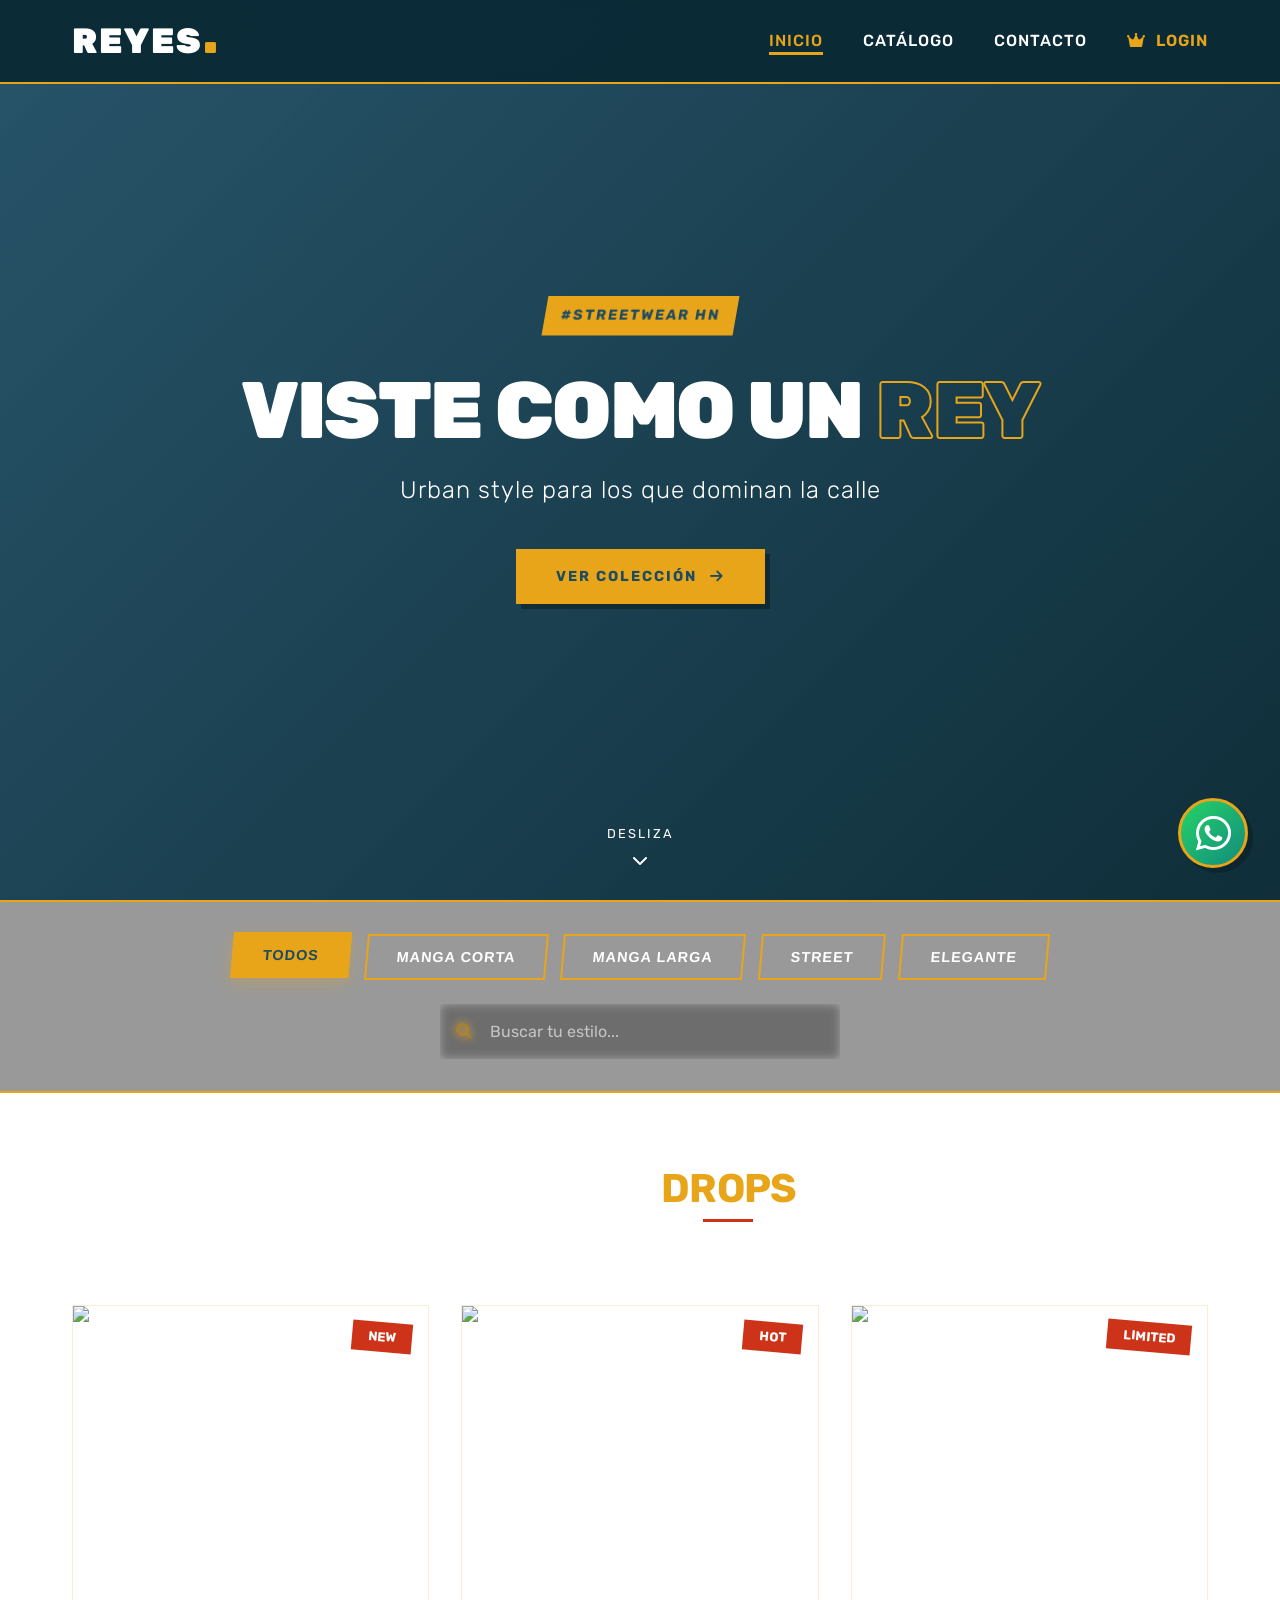
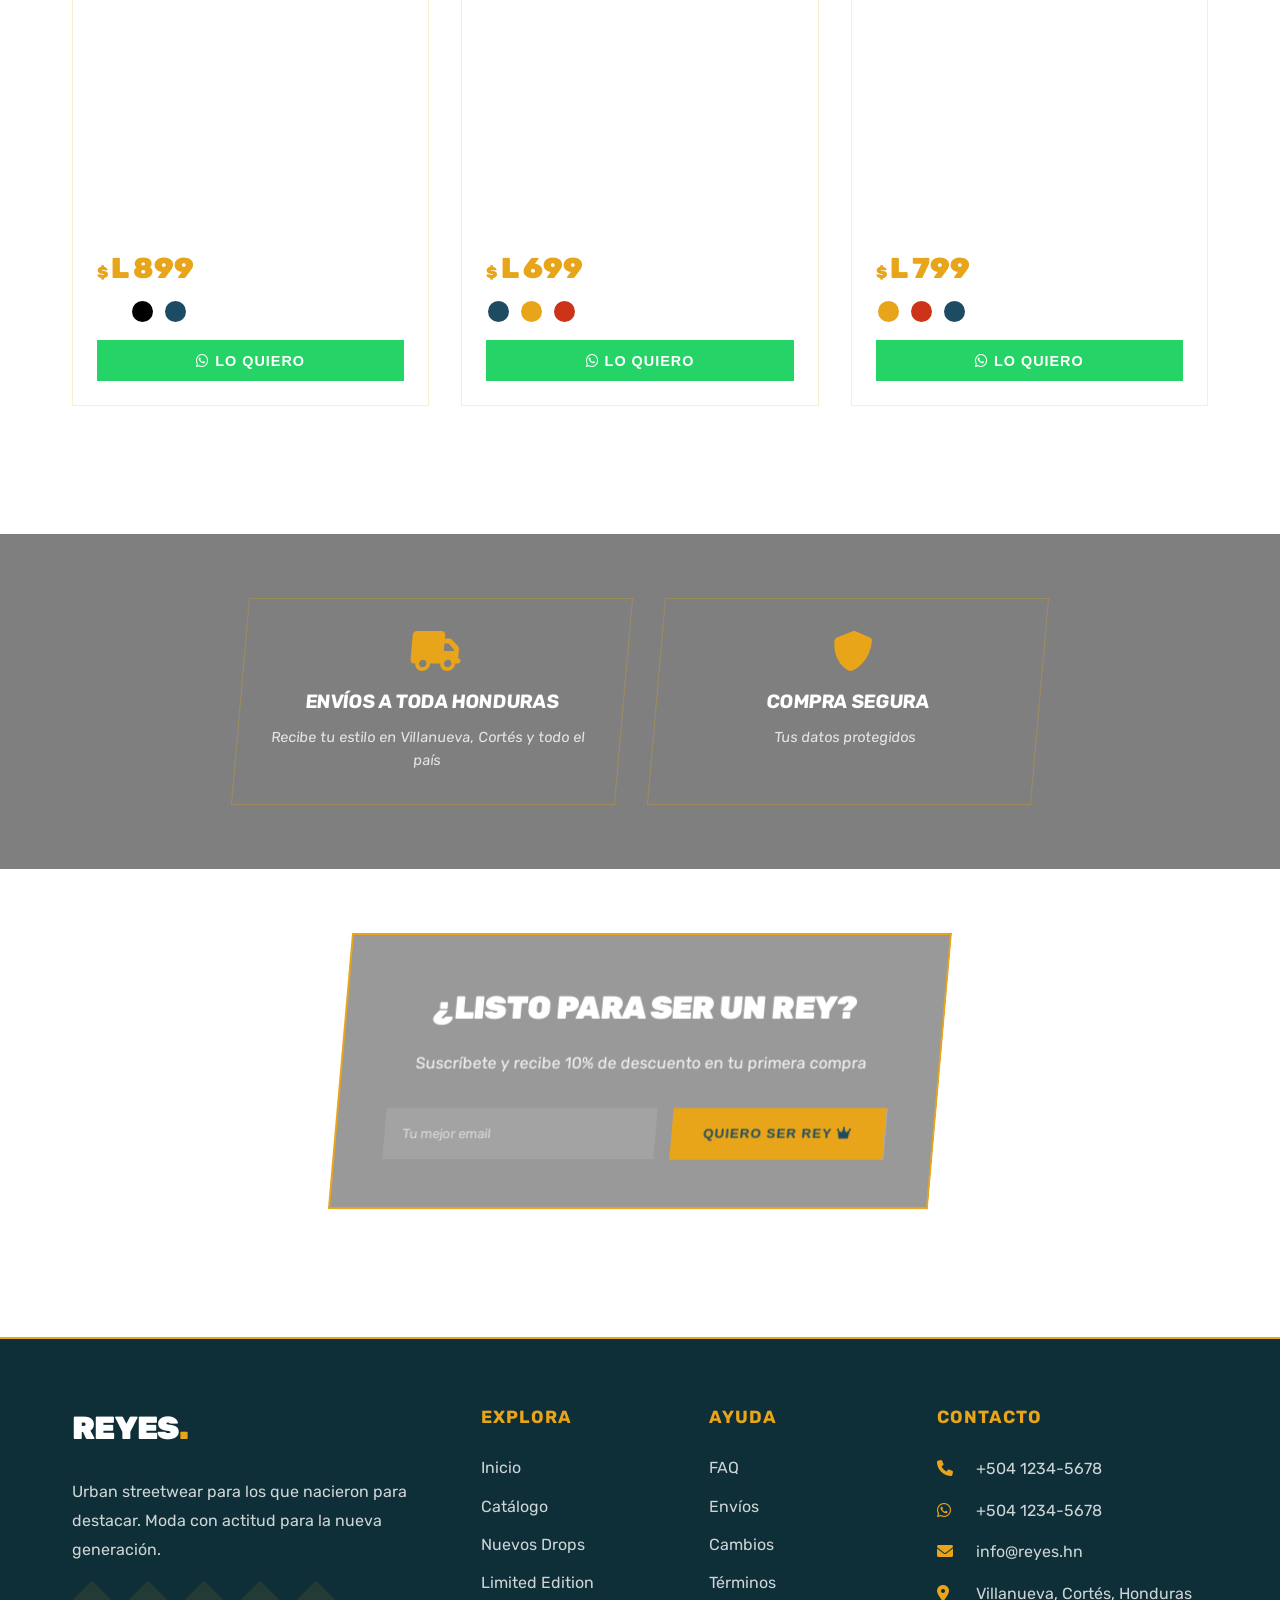
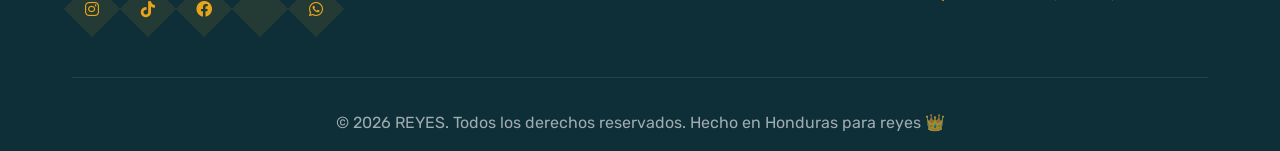
==== commit 111d0b1c: "Update title and contact information for Honduras" ====
--- a/index.html
+++ b/index.html
@@ -3,7 +3,7 @@
 <head>
     <meta charset="UTF-8">
     <meta name="viewport" content="width=device-width, initial-scale=1.0">
-    <title>Reyes | Urban Streetwear</title>
+    <title>Reyes | Urban Streetwear Honduras</title>
     <!-- Tipografía Rubik -->
     <link rel="preconnect" href="https://fonts.googleapis.com">
     <link rel="preconnect" href="https://fonts.gstatic.com" crossorigin>
@@ -27,20 +27,19 @@
                 <i class="fas fa-bars"></i>
             </div>
             
-         <ul class="nav-menu">
-    <li><a href="#inicio" class="active">Inicio</a></li>
-    <li><a href="#catalogo">Catálogo</a></li>
-    <li><a href="#contacto">Contacto</a></li>
-    <li><a href="#" id="loginLink"><i class="fas fa-crown"></i> Login</a></li>
-    <!-- El botón de logout se agregará dinámicamente con JavaScript -->
-</ul>
+            <ul class="nav-menu">
+                <li><a href="#inicio" class="active">Inicio</a></li>
+                <li><a href="#catalogo">Catálogo</a></li>
+                <li><a href="#contacto">Contacto</a></li>
+                <li><a href="#" id="loginLink"><i class="fas fa-crown"></i> Login</a></li>
+            </ul>
         </nav>
     </header>
 
     <!-- Hero Section -->
     <section id="inicio" class="hero">
         <div class="hero-content">
-            <div class="hero-tag">#STREETWEAR</div>
+            <div class="hero-tag">#STREETWEAR HN</div>
             <h2 class="animate-text">VISTE COMO UN <span>REY</span></h2>
             <p class="animate-text-delay">Urban style para los que dominan la calle</p>
             <div class="hero-buttons">
@@ -90,8 +89,8 @@
             <div class="features-grid">
                 <div class="feature-card">
                     <i class="fas fa-truck"></i>
-                    <h3>Envíos a todo México</h3>
-                    <p>Recibe tu estilo donde quieras</p>
+                    <h3>Envíos a toda Honduras</h3>
+                    <p>Recibe tu estilo en Villanueva, Cortés y todo el país</p>
                 </div>
                 <div class="feature-card">
                     <i class="fas fa-shield-alt"></i>
@@ -117,7 +116,7 @@
     </section>
 
     <!-- WhatsApp Float Button -->
-    <a href="https://wa.me/521234567890?text=¡Reyes!%20Quiero%20saber%20más%20sobre%20sus%20camisas%20👑" 
+    <a href="https://wa.me/50412345678?text=¡Reyes%20Honduras!%20Quiero%20saber%20más%20sobre%20sus%20camisas%20👑" 
        class="whatsapp-float" 
        target="_blank">
         <i class="fab fa-whatsapp"></i>
@@ -157,10 +156,11 @@
                     <h3>REYES<span>.</span></h3>
                     <p>Urban streetwear para los que nacieron para destacar. Moda con actitud para la nueva generación.</p>
                     <div class="social-links">
-                        <a href="#"><i class="fab fa-instagram"></i></a>
-                        <a href="#"><i class="fab fa-tiktok"></i></a>
-                        <a href="#"><i class="fab fa-facebook"></i></a>
-                        <a href="#"><i class="fab fa-x-twitter"></i></a>
+                        <a href="https://instagram.com/reyes.hn" target="_blank" class="social-icon" data-social="ig"><i class="fab fa-instagram"></i></a>
+                        <a href="https://tiktok.com/@reyes.hn" target="_blank" class="social-icon" data-social="tk"><i class="fab fa-tiktok"></i></a>
+                        <a href="https://facebook.com/reyes.hn" target="_blank" class="social-icon" data-social="fb"><i class="fab fa-facebook"></i></a>
+                        <a href="https://twitter.com/reyes.hn" target="_blank" class="social-icon" data-social="tw"><i class="fab fa-x-twitter"></i></a>
+                        <a href="https://wa.me/50412345678" target="_blank" class="social-icon" data-social="wpp"><i class="fab fa-whatsapp"></i></a>
                     </div>
                 </div>
                 <div class="footer-section">
@@ -183,18 +183,18 @@
                 </div>
                 <div class="footer-section">
                     <h4>Contacto</h4>
-                    <p><i class="fas fa-phone"></i> +52 123 456 7890</p>
-                    <p><i class="fab fa-whatsapp"></i> +52 123 456 7890</p>
-                    <p><i class="fas fa-envelope"></i> hola@reyes.mx</p>
-                    <p><i class="fas fa-map-marker-alt"></i> CDMX, México</p>
+                    <p><i class="fas fa-phone"></i> +504 1234-5678</p>
+                    <p><i class="fab fa-whatsapp"></i> +504 1234-5678</p>
+                    <p><i class="fas fa-envelope"></i> info@reyes.hn</p>
+                    <p><i class="fas fa-map-marker-alt"></i> Villanueva, Cortés, Honduras</p>
                 </div>
             </div>
             <div class="footer-bottom">
-                <p>© 2026 REYES. Todos los derechos reservados. Hecho para reyes 👑</p>
+                <p>© 2026 REYES. Todos los derechos reservados. Hecho en Honduras para reyes 👑</p>
             </div>
         </div>
     </footer>
 
     <script src="js/main.js"></script>
 </body>
-</html>+</html>
